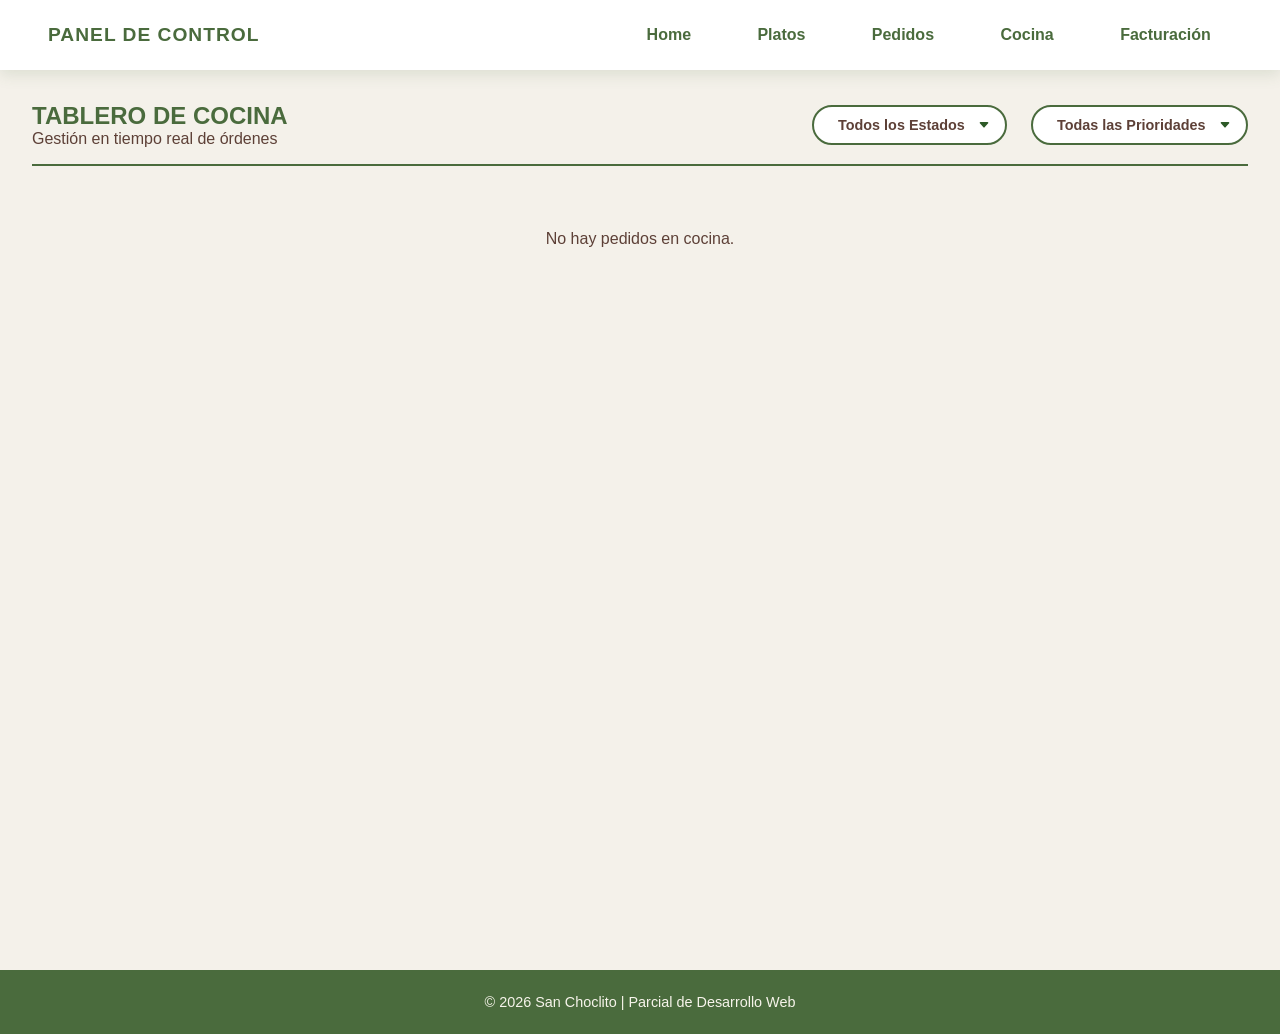
==== cocina.html @ eaddce11 "feat: agregué el modulo 3 de "Cocina"" ====
<!DOCTYPE html>
<html lang="es">
<head>
    <meta charset="UTF-8">
    <meta name="viewport" content="width=device-width, initial-scale=1.0">
    <title>San Choclito - Tablero de Cocina</title>
    <link rel="stylesheet" href="styles.css">
    <link rel="stylesheet" href="styles3.css">
</head>
<body>
    <header class="navbar">
        <div class="brand"><span class="brand-text">Panel de Control</span></div>
        <nav>
            <ul class="nav-links">
                <li><a href="index.html" class="nav-btn">Home</a></li>
                <li><a href="platos.html" class="nav-btn">Platos</a></li>
                <li><a href="pedidos.html" class="nav-btn">Pedidos</a></li>
                <li><a href="cocina.html" class="nav-btn">Cocina</a></li>
                <li><a href="facturacion.html" class="nav-btn">Facturación</a></li>
            </ul>
        </nav>
    </header>

    <main class="cocina-container">
        <section class="tablero-header">
            <div>
                <h2 style="color: var(--color-verde-oscuro);">TABLERO DE COCINA</h2>
                <p style="color: var(--color-marron);">Gestión en tiempo real de órdenes</p>
            </div>
            
            <div class="filtros-cocina">
                <select id="filtroEstado" class="select-custom">
                    <option value="todos">Todos los Estados</option>
                    <option value="Enviado a cocina">Pendientes</option>
                    <option value="En preparación">En preparación</option>
                    <option value="Listo para servir">Listo para servir</option>
                </select>
                
                <select id="filtroPrioridad" class="select-custom">
                    <option value="todos">Todas las Prioridades</option>
                    <option value="Urgente">Urgente</option>
                    <option value="Alta">Alta</option>
                    <option value="Normal">Normal</option>
                </select>
            </div>
        </section>

        <div id="gridCocina" class="grid-pedidos">
            <!-- Las tarjetas se inyectan aquí -->
        </div>
    </main>

    <footer class="main-footer">
        <p>&copy; 2026 San Choclito | Parcial de Desarrollo Web</p>
    </footer>

    <script src="script3.js"></script>
</body>
</html>
---- styles.css ----
/* Paleta de colores basada en el logo de San Choclito */
:root {
    --color-verde-oscuro: #4A6B3D; /* Verde de las hojas/bordes */
    --color-verde-claro: #84A968;
    --color-crema: #F7F4EB; /* Fondo de la imagen */
    --color-maiz: #F4D03F; /* Amarillo del choclo */
    --color-marron: #5D4037; /* Color de las letras y espátula */
    --color-blanco: #FFFFFF;
    --sombra-suave: 0 4px 15px rgba(74, 107, 61, 0.15);
    --transicion: all 0.3s ease;
}

* {
    margin: 0;
    padding: 0;
    box-sizing: border-box;
}

body {
    font-family: 'Segoe UI', Tahoma, Geneva, Verdana, sans-serif;
    background-color: var(--color-crema);
    color: var(--color-marron);
    display: flex;
    flex-direction: column;
    min-height: 100vh;
}

/* ============================
   Navegación Superior Derecha
   ============================ */
.navbar {
    display: flex;
    justify-content: space-between;
    align-items: center;
    padding: 1.5rem 3rem;
    background-color: var(--color-blanco);
    box-shadow: var(--sombra-suave);
    position: sticky;
    top: 0;
    z-index: 100;
}

.brand-text {
    font-weight: 700;
    color: var(--color-verde-oscuro);
    font-size: 1.2rem;
    text-transform: uppercase;
    letter-spacing: 1px;
}

.nav-links {
    display: flex;
    list-style: none;
    gap: 1.5rem;
}

.nav-btn {
    text-decoration: none;
    color: var(--color-verde-oscuro);
    font-weight: 600;
    font-size: 1rem;
    padding: 0.6rem 1.2rem;
    border-radius: 25px;
    transition: var(--transicion);
    border: 2px solid transparent;
}

.nav-btn:hover {
    background-color: var(--color-verde-oscuro);
    color: var(--color-blanco);
    transform: translateY(-2px);
}

/* ============================
   Sección Central (Hero)
   ============================ */
.hero-section {
    flex: 1;
    display: flex;
    justify-content: center;
    align-items: center;
    padding: 2rem;
}

.hero-content {
    text-align: center;
    animation: fadeIn 0.8s ease-out;
}

.image-container {
    margin-bottom: 1.5rem;
}

.hero-image {
    max-width: 350px;
    height: auto;
    /* Un ligero filtro para que resalte contra el fondo crema */
    filter: drop-shadow(0 10px 15px rgba(0,0,0,0.1));
    transition: var(--transicion);
}

.hero-image:hover {
    transform: scale(1.05) rotate(-2deg);
}

.hero-title {
    font-size: 4.5rem;
    color: var(--color-verde-oscuro);
    font-family: 'Arial Rounded MT Bold', 'Segoe UI', sans-serif;
    text-transform: uppercase;
    letter-spacing: 2px;
    margin-bottom: 0.5rem;
    text-shadow: 2px 2px 0px var(--color-verde-claro);
}

.hero-subtitle {
    font-size: 1.5rem;
    color: var(--color-marron);
    font-weight: 500;
    letter-spacing: 1px;
}

/* ============================
   Pie de página
   ============================ */
.main-footer {
    text-align: center;
    padding: 1.5rem;
    background-color: var(--color-verde-oscuro);
    color: var(--color-crema);
    font-size: 0.9rem;
}

/* Animaciones */
@keyframes fadeIn {
    from { opacity: 0; transform: translateY(20px); }
    to { opacity: 1; transform: translateY(0); }
}

/* Responsividad */
@media (max-width: 768px) {
    .navbar {
        flex-direction: column;
        gap: 1rem;
        padding: 1.5rem;
    }
    .nav-links {
        flex-wrap: wrap;
        justify-content: center;
    }
    .hero-title {
        font-size: 3rem;
    }
    .hero-image {
        max-width: 250px;
    }
}
---- styles3.css ----
/* Estilos específicos para el Módulo 3 - San Choclito */

.cocina-container {
    padding: 2rem;
    background-color: #f4f1ea; /* Un tono crema más profesional */
    min-height: 100vh;
}

.tablero-header {
    display: flex;
    justify-content: space-between;
    align-items: center;
    margin-bottom: 2rem;
    border-bottom: 2px solid var(--color-verde-oscuro);
    padding-bottom: 1rem;
}

.grid-pedidos {
    display: grid;
    grid-template-columns: repeat(auto-fill, minmax(350px, 1fr));
    gap: 2rem;
}

/* Tarjeta de Pedido Estilo Comanda */
.card-pedido {
    background-color: #ffffff;
    border-radius: 8px;
    box-shadow: 0 4px 6px rgba(0,0,0,0.1);
    display: flex;
    flex-direction: column;
    border-top: 8px solid var(--color-verde-claro);
}

.card-pedido.urgente {
    border-top-color: #d63031;
    animation: flash 1.5s infinite;
}

/* Sección Superior: Datos del Pedido */
.info-principal {
    padding: 1.2rem;
    background-color: #fafafa;
    border-bottom: 1px dashed #ccc;
}

.pedido-header-row {
    display: flex;
    justify-content: space-between;
    font-weight: bold;
    font-size: 1.1rem;
    color: var(--color-verde-oscuro);
}

.mozo-tag {
    display: block;
    font-size: 0.85rem;
    color: #666;
    margin-top: 5px;
}

/* Sección Central: Lista de Platos */
.lista-platos {
    padding: 1.2rem;
    flex-grow: 1;
}

.item-plato {
    padding-bottom: 1rem;
    margin-bottom: 1rem;
    border-bottom: 1px solid #f0f0f0;
}

.plato-main-info {
    display: flex;
    justify-content: space-between;
    align-items: flex-start;
}

.plato-nombre {
    font-weight: 600;
    color: var(--color-marron);
}

/* Alertas de Cocina (Obs y Alérgenos) */
.alerta-cocina {
    display: block;
    font-size: 0.8rem;
    margin-top: 0.4rem;
    padding: 0.4rem;
    border-radius: 4px;
}

.alerta-alergeno {
    background-color: #fff0f0;
    color: #c0392b;
    border-left: 3px solid #c0392b;
}

.alerta-obs {
    background-color: #fff9e6;
    color: #d35400;
    border-left: 3px solid #d35400;
}

/* Sección de Botones de Plato (Al final de cada plato) */
.controles-plato {
    display: flex;
    gap: 8px;
    margin-top: 0.8rem;
}

.btn-cambio-estado {
    flex: 1;
    padding: 0.5rem;
    border: none;
    border-radius: 4px;
    cursor: pointer;
    font-weight: bold;
    font-size: 0.75rem;
    text-transform: uppercase;
    transition: 0.2s;
}

.btn-preparar { background-color: #eee; color: #333; }
.btn-preparar:hover { background-color: var(--color-maiz); }

.btn-listo { background-color: #e8f5e9; color: #2e7d32; }
.btn-listo:hover { background-color: var(--color-verde-oscuro); color: white; }

/* Sección Inferior: Estado Final */
.footer-card {
    padding: 1.2rem;
    background-color: #f8f9fa;
    border-top: 1px solid #eee;
}

.btn-finalizar-orden {
    width: 100%;
    padding: 0.8rem;
    border: none;
    border-radius: 6px;
    font-weight: bold;
    background-color: var(--color-verde-oscuro);
    color: white;
    cursor: pointer;
}

.btn-finalizar-orden:disabled {
    background-color: #e0e0e0;
    color: #999;
    cursor: not-allowed;
}

@keyframes flash {
    0% { opacity: 1; }
    50% { opacity: 0.7; }
    100% { opacity: 1; }
}

/* Recuperando el estilo de los selectores de filtro */
.filtros-cocina {
    display: flex;
    gap: 1.5rem;
    align-items: center;
}

.select-custom {
    padding: 0.6rem 1.5rem;
    border: 2px solid var(--color-verde-oscuro);
    border-radius: 25px; /* Bordes bien redondeados */
    color: var(--color-marron);
    background-color: var(--color-blanco);
    cursor: pointer;
    font-weight: 600;
    font-size: 0.9rem;
    outline: none;
    transition: all 0.3s ease;
    
    /* Para quitar el diseño por defecto del navegador */
    appearance: none;
    -webkit-appearance: none;
    -moz-appearance: none;
    
    /* Añadiendo una flecha personalizada */
    background-image: url("data:image/svg+xml,%3Csvg xmlns='http://www.w3.org/2000/svg' width='12' height='12' fill='%232d5a27' viewBox='0 0 16 16'%3E%3Cpath d='M7.247 11.14 2.451 5.658C1.885 5.013 2.345 4 3.204 4h9.592a1 1 0 0 1 .753 1.659l-4.796 5.48a1 1 0 0 1-1.506 0z'/%3E%3C/svg%3E");
    background-repeat: no-repeat;
    background-position: calc(100% - 15px) center;
    padding-right: 40px; 
}

.select-custom:hover {
    border-color: var(--color-verde-claro);
    box-shadow: 0 2px 8px rgba(0,0,0,0.1);
    transform: translateY(-1px);
}

.select-custom:focus {
    border-color: var(--color-maiz);
    box-shadow: 0 0 0 3px rgba(196, 181, 121, 0.2);
}
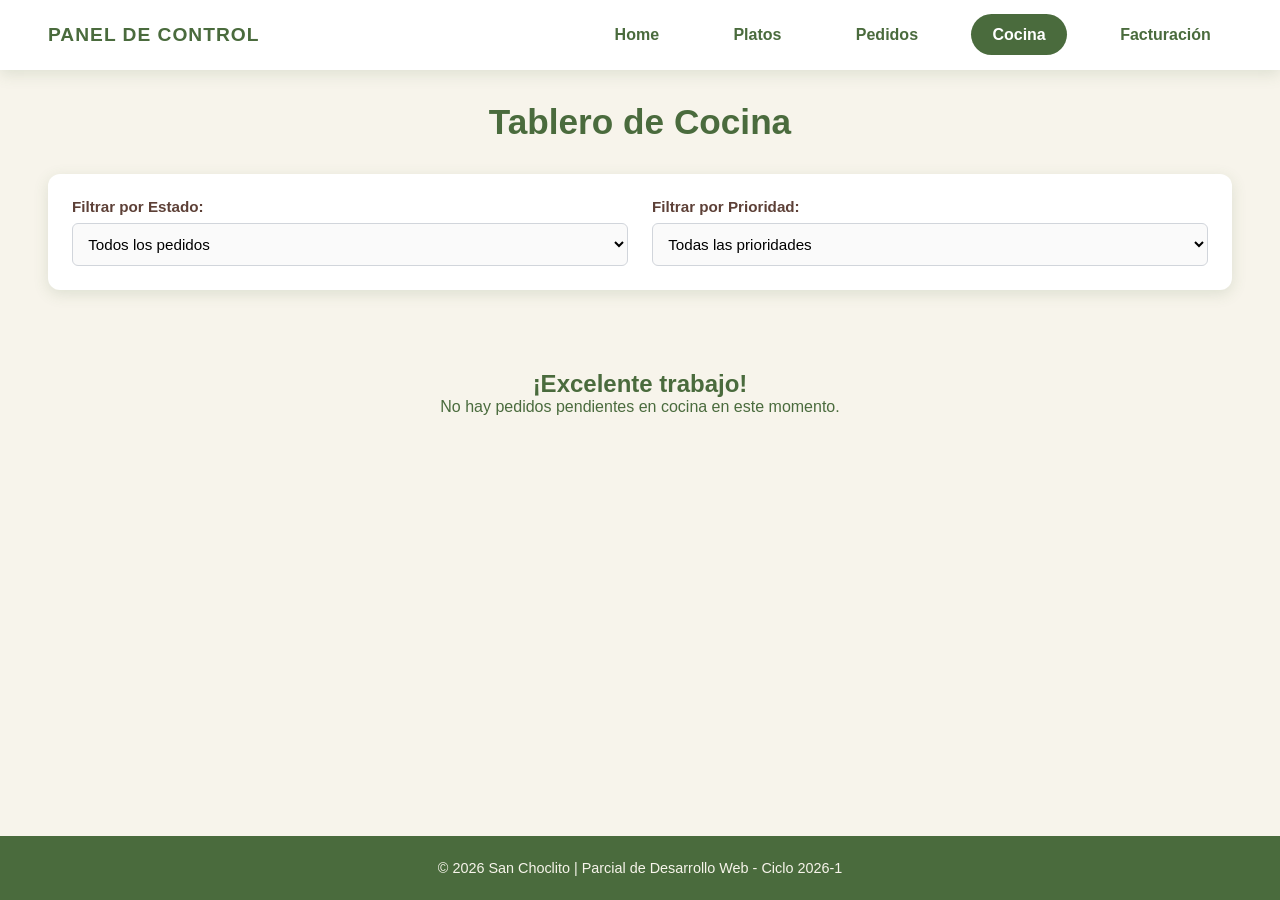
==== commit 40bba27f: "feat: Corregí el Módulo de "Cocina"" ====
--- a/cocina.html
+++ b/cocina.html
@@ -4,54 +4,61 @@
     <meta charset="UTF-8">
     <meta name="viewport" content="width=device-width, initial-scale=1.0">
     <title>San Choclito - Tablero de Cocina</title>
-    <link rel="stylesheet" href="styles.css">
     <link rel="stylesheet" href="styles3.css">
 </head>
 <body>
     <header class="navbar">
-        <div class="brand"><span class="brand-text">Panel de Control</span></div>
+        <div class="brand">
+            <span class="brand-text">Panel de Control</span>
+        </div>
         <nav>
             <ul class="nav-links">
                 <li><a href="index.html" class="nav-btn">Home</a></li>
                 <li><a href="platos.html" class="nav-btn">Platos</a></li>
                 <li><a href="pedidos.html" class="nav-btn">Pedidos</a></li>
-                <li><a href="cocina.html" class="nav-btn">Cocina</a></li>
+                <li><a href="cocina.html" class="nav-btn active">Cocina</a></li>
                 <li><a href="facturacion.html" class="nav-btn">Facturación</a></li>
             </ul>
         </nav>
     </header>
 
-    <main class="cocina-container">
-        <section class="tablero-header">
-            <div>
-                <h2 style="color: var(--color-verde-oscuro);">TABLERO DE COCINA</h2>
-                <p style="color: var(--color-marron);">Gestión en tiempo real de órdenes</p>
+    <main class="modulo-container">
+        <h1 class="modulo-titulo">Tablero de Cocina</h1>
+
+        <div class="filtros-container card-panel">
+            <div class="form-group-row">
+                <div class="form-group">
+                    <label for="filtroEstado">Filtrar por Estado:</label>
+                    <select id="filtroEstado">
+                        <option value="todos">Todos los pedidos</option>
+                        <option value="Enviado a cocina">Pendiente</option>
+                        <option value="En preparación">En preparación</option>
+                        <option value="Listo para servir">Listo para servir</option>
+                    </select>
+                </div>
+                <div class="form-group">
+                    <label for="filtroPrioridad">Filtrar por Prioridad:</label>
+                    <select id="filtroPrioridad">
+                        <option value="">Todas las prioridades</option>
+                        <option value="Normal">Normal</option>
+                        <option value="Alta">Alta</option>
+                        <option value="Urgente">Urgente</option>
+                    </select>
+                </div>
             </div>
-            
-            <div class="filtros-cocina">
-                <select id="filtroEstado" class="select-custom">
-                    <option value="todos">Todos los Estados</option>
-                    <option value="Enviado a cocina">Pendientes</option>
-                    <option value="En preparación">En preparación</option>
-                    <option value="Listo para servir">Listo para servir</option>
-                </select>
-                
-                <select id="filtroPrioridad" class="select-custom">
-                    <option value="todos">Todas las Prioridades</option>
-                    <option value="Urgente">Urgente</option>
-                    <option value="Alta">Alta</option>
-                    <option value="Normal">Normal</option>
-                </select>
+        </div>
+
+        <div id="noOrders" class="oculto" style="text-align: center; padding: 3rem; color: var(--color-verde-oscuro);">
+            <h2>¡Excelente trabajo!</h2>
+            <p>No hay pedidos pendientes en cocina en este momento.</p>
+        </div>
+
+        <div id="contenedor-tickets" class="tickets-grid">
             </div>
-        </section>
-
-        <div id="gridCocina" class="grid-pedidos">
-            <!-- Las tarjetas se inyectan aquí -->
-        </div>
     </main>
 
     <footer class="main-footer">
-        <p>&copy; 2026 San Choclito | Parcial de Desarrollo Web</p>
+        <p>&copy; 2026 San Choclito | Parcial de Desarrollo Web - Ciclo 2026-1</p>
     </footer>
 
     <script src="script3.js"></script>
--- a/styles3.css
+++ b/styles3.css
@@ -1,200 +1,277 @@
-/* Estilos específicos para el Módulo 3 - San Choclito */
-
-.cocina-container {
-    padding: 2rem;
-    background-color: #f4f1ea; /* Un tono crema más profesional */
+/* --- CORRECCIONES PARA ALINEACIÓN GLOBAL --- */
+html {
+    /* Mantener solo overflow-y evita el salto sin desalinear el flexbox */
+    overflow-y: scroll; 
+}
+
+* {
+    margin: 0;
+    padding: 0;
+    box-sizing: border-box;
+}
+
+:root {
+    --color-verde-oscuro: #4A6B3D; 
+    --color-verde-claro: #84A968;
+    --color-crema: #F7F4EB; 
+    --color-maiz: #F4D03F; 
+    --color-marron: #5D4037; 
+    --color-blanco: #FFFFFF;
+    --sombra-suave: 0 4px 15px rgba(74, 107, 61, 0.15);
+    --transicion: all 0.3s ease;
+    
+    /* Colores de Alertas para Cocina */
+    --color-urgente: #e74c3c;
+    --color-alergia: #d35400;
+}
+
+body {
+    font-family: 'Segoe UI', Tahoma, Geneva, Verdana, sans-serif;
+    background-color: var(--color-crema);
+    color: var(--color-marron);
+    display: flex;
+    flex-direction: column;
     min-height: 100vh;
 }
 
-.tablero-header {
+/* --- 2. BARRA DE NAVEGACIÓN (AJUSTE DE POSICIÓN) --- */
+.navbar {
     display: flex;
     justify-content: space-between;
     align-items: center;
+    /* Ajustado a 3rem en los lados para que "PANEL DE CONTROL" 
+       no se mueva a la izquierda respecto a Pedidos/Platos */
+    padding: 1.5rem 3rem; 
+    background-color: var(--color-blanco);
+    box-shadow: var(--sombra-suave);
+    position: sticky;
+    top: 0;
+    z-index: 100;
+    width: 100%;
+    flex-wrap: nowrap; 
+}
+
+.brand-text {
+    font-weight: 700;
+    color: var(--color-verde-oscuro);
+    font-size: 1.2rem;
+    text-transform: uppercase;
+    letter-spacing: 1px; 
+    white-space: nowrap;
+    /* Eliminado el flex: 0 0 auto que causaba desalineación */
+}
+
+.nav-links {
+    display: flex;
+    /* Mantenemos 2rem pero asegúrate que en el HTML no haya espacios extra */
+    gap: 2rem; 
+    align-items: center;
+    list-style: none;
+    margin: 0;
+    padding: 0;
+}
+
+.nav-btn {
+    text-decoration: none;
+    color: var(--color-verde-oscuro);
+    font-weight: 600;
+    font-size: 1rem;
+    padding: 0.6rem 1.2rem;
+    border-radius: 25px;
+    transition: var(--transicion);
+    border: 2px solid transparent;
+}
+
+.nav-btn:hover, .nav-btn.active {
+    background-color: var(--color-verde-oscuro);
+    color: var(--color-blanco);
+}
+
+/* --- 3. CONTENEDOR Y TÍTULO (Sincronizado con Platos) --- */
+.modulo-container {
+    flex: 1;
+    padding: 2rem 3rem; /* El 3rem lateral es sagrado para que todo cuadre */
+    max-width: 1400px;
+    margin: 0 auto;
+    width: 100%;
+}
+
+.modulo-titulo {
+    color: var(--color-verde-oscuro);
     margin-bottom: 2rem;
-    border-bottom: 2px solid var(--color-verde-oscuro);
-    padding-bottom: 1rem;
-}
-
-.grid-pedidos {
+    text-align: center;
+    font-size: 2.2rem;
+    /* Sombra color crema exacta de Platos para que la letra no se vea distinta */
+    text-shadow: 1px 1px 0px var(--color-crema); 
+}
+
+/* Filtros */
+.card-panel {
+    background-color: var(--color-blanco);
+    padding: 1.5rem;
+    border-radius: 12px;
+    box-shadow: var(--sombra-suave);
+    margin-bottom: 2rem;
+}
+
+.form-group-row { display: flex; gap: 1.5rem; }
+.form-group { flex: 1; }
+label { display: block; margin-bottom: 0.5rem; font-weight: 600; font-size: 0.95rem; }
+select {
+    width: 100%; padding: 0.7rem; border: 1px solid #d1d5db;
+    border-radius: 6px; font-family: inherit; font-size: 0.95rem;
+    background-color: #fafafa;
+}
+select:focus { outline: none; border-color: var(--color-verde-claro); }
+
+/* GRID DE TICKETS DE COCINA */
+.tickets-grid {
     display: grid;
-    grid-template-columns: repeat(auto-fill, minmax(350px, 1fr));
-    gap: 2rem;
-}
-
-/* Tarjeta de Pedido Estilo Comanda */
-.card-pedido {
-    background-color: #ffffff;
-    border-radius: 8px;
-    box-shadow: 0 4px 6px rgba(0,0,0,0.1);
+    grid-template-columns: repeat(auto-fill, minmax(320px, 1fr));
+    gap: 1.5rem;
+}
+
+.ticket {
+    background: var(--color-blanco);
+    border-radius: 10px;
+    box-shadow: 0 4px 10px rgba(0,0,0,0.08);
+    overflow: hidden;
     display: flex;
     flex-direction: column;
-    border-top: 8px solid var(--color-verde-claro);
-}
-
-.card-pedido.urgente {
-    border-top-color: #d63031;
-    animation: flash 1.5s infinite;
-}
-
-/* Sección Superior: Datos del Pedido */
-.info-principal {
-    padding: 1.2rem;
+    border-top: 6px solid var(--color-verde-oscuro);
+    transition: var(--transicion);
+}
+
+.ticket:hover { transform: translateY(-3px); box-shadow: 0 8px 15px rgba(0,0,0,0.1); }
+
+/* Tickets Urgentes */
+.ticket.prioridad-urgente { border-top-color: var(--color-urgente); }
+.urgente-alerta {
+    background-color: #fdeaea; color: var(--color-urgente);
+    padding: 0.5rem; font-size: 0.85rem; font-weight: bold;
+    text-align: center; border-bottom: 1px solid #fadbd8;
+}
+
+.ticket-header {
+    padding: 1rem;
     background-color: #fafafa;
     border-bottom: 1px dashed #ccc;
-}
-
-.pedido-header-row {
     display: flex;
     justify-content: space-between;
-    font-weight: bold;
-    font-size: 1.1rem;
-    color: var(--color-verde-oscuro);
-}
-
-.mozo-tag {
-    display: block;
+    align-items: center;
+}
+
+.ticket-header h3 { color: var(--color-marron); font-size: 1.2rem; }
+.mesa-badge {
+    background-color: var(--color-maiz); color: var(--color-marron);
+    padding: 0.3rem 0.8rem; border-radius: 20px; font-weight: bold; font-size: 0.9rem;
+}
+
+.ticket-info {
+    padding: 0.8rem 1rem;
     font-size: 0.85rem;
-    color: #666;
+    color: #555;
+    background-color: var(--color-blanco);
+    border-bottom: 1px solid #eee;
+    display: grid;
+    grid-template-columns: 1fr 1fr;
+    gap: 0.5rem;
+}
+
+.ticket-body { padding: 1rem; flex: 1; }
+
+.platos-lista { list-style: none; }
+.plato-item {
+    padding: 0.8rem 0;
+    border-bottom: 1px solid #f0f0f0;
+}
+.plato-item:last-child { border-bottom: none; }
+
+.plato-header {
+    display: flex; justify-content: space-between;
+    font-weight: 600; color: var(--color-marron); font-size: 1rem;
+}
+.plato-cant { background: var(--color-verde-oscuro); color: white; padding: 0.1rem 0.5rem; border-radius: 4px; }
+
+.plato-obs { font-size: 0.85rem; color: #555; font-style: italic; margin-top: 0.3rem; }
+.plato-alergenos {
+    font-size: 0.8rem; color: var(--color-alergia); font-weight: bold;
+    margin-top: 0.3rem; display: flex; align-items: center; gap: 0.3rem;
+}
+
+.ticket-footer {
+    padding: 1rem; background-color: #fafafa; border-top: 1px dashed #ccc;
+    display: flex; flex-direction: column; gap: 0.8rem;
+}
+
+/* Botones Cocina */
+.btn-accion {
+    width: 100%; padding: 0.8rem; border: none; border-radius: 6px;
+    font-weight: bold; font-size: 1rem; cursor: pointer; transition: var(--transicion);
+}
+.btn-preparar { background-color: var(--color-maiz); color: var(--color-marron); }
+.btn-preparar:hover { background-color: #e5c02a; }
+
+.btn-listo { background-color: var(--color-verde-claro); color: var(--color-blanco); }
+.btn-listo:hover { background-color: var(--color-verde-oscuro); }
+
+.badge-estado {
+    text-align: center; font-size: 0.85rem; font-weight: bold;
+    padding: 0.3rem; border-radius: 4px;
+}
+.estado-enviado { background-color: #e2e8f0; color: #475569; }
+.estado-preparacion { background-color: #fef08a; color: #854d0e; }
+.estado-listo { background-color: #dcfce7; color: #166534; } 
+
+.oculto { display: none !important; }
+
+.main-footer { text-align: center; padding: 1.5rem; background-color: var(--color-verde-oscuro); color: var(--color-crema); font-size: 0.9rem; }
+
+/* Estilos para el estado individual de platos */
+.plato-control-estado {
     margin-top: 5px;
 }
 
-/* Sección Central: Lista de Platos */
-.lista-platos {
-    padding: 1.2rem;
-    flex-grow: 1;
-}
-
-.item-plato {
-    padding-bottom: 1rem;
-    margin-bottom: 1rem;
-    border-bottom: 1px solid #f0f0f0;
-}
-
-.plato-main-info {
-    display: flex;
-    justify-content: space-between;
-    align-items: flex-start;
-}
-
-.plato-nombre {
-    font-weight: 600;
-    color: var(--color-marron);
-}
-
-/* Alertas de Cocina (Obs y Alérgenos) */
-.alerta-cocina {
-    display: block;
-    font-size: 0.8rem;
-    margin-top: 0.4rem;
-    padding: 0.4rem;
+.select-plato-estado {
+    width: auto;
+    padding: 3px 8px;
+    font-size: 0.75rem;
     border-radius: 4px;
-}
-
-.alerta-alergeno {
-    background-color: #fff0f0;
-    color: #c0392b;
-    border-left: 3px solid #c0392b;
-}
-
-.alerta-obs {
-    background-color: #fff9e6;
-    color: #d35400;
-    border-left: 3px solid #d35400;
-}
-
-/* Sección de Botones de Plato (Al final de cada plato) */
-.controles-plato {
-    display: flex;
-    gap: 8px;
-    margin-top: 0.8rem;
-}
-
-.btn-cambio-estado {
-    flex: 1;
-    padding: 0.5rem;
-    border: none;
-    border-radius: 4px;
-    cursor: pointer;
-    font-weight: bold;
-    font-size: 0.75rem;
-    text-transform: uppercase;
-    transition: 0.2s;
-}
-
-.btn-preparar { background-color: #eee; color: #333; }
-.btn-preparar:hover { background-color: var(--color-maiz); }
-
-.btn-listo { background-color: #e8f5e9; color: #2e7d32; }
-.btn-listo:hover { background-color: var(--color-verde-oscuro); color: white; }
-
-/* Sección Inferior: Estado Final */
-.footer-card {
-    padding: 1.2rem;
-    background-color: #f8f9fa;
-    border-top: 1px solid #eee;
-}
-
-.btn-finalizar-orden {
-    width: 100%;
-    padding: 0.8rem;
-    border: none;
-    border-radius: 6px;
-    font-weight: bold;
-    background-color: var(--color-verde-oscuro);
-    color: white;
-    cursor: pointer;
-}
-
-.btn-finalizar-orden:disabled {
-    background-color: #e0e0e0;
-    color: #999;
-    cursor: not-allowed;
-}
-
-@keyframes flash {
-    0% { opacity: 1; }
-    50% { opacity: 0.7; }
-    100% { opacity: 1; }
-}
-
-/* Recuperando el estilo de los selectores de filtro */
-.filtros-cocina {
-    display: flex;
-    gap: 1.5rem;
-    align-items: center;
-}
-
-.select-custom {
-    padding: 0.6rem 1.5rem;
-    border: 2px solid var(--color-verde-oscuro);
-    border-radius: 25px; /* Bordes bien redondeados */
-    color: var(--color-marron);
-    background-color: var(--color-blanco);
+    border: 1px solid #ddd;
     cursor: pointer;
     font-weight: 600;
-    font-size: 0.9rem;
-    outline: none;
-    transition: all 0.3s ease;
-    
-    /* Para quitar el diseño por defecto del navegador */
-    appearance: none;
-    -webkit-appearance: none;
-    -moz-appearance: none;
-    
-    /* Añadiendo una flecha personalizada */
-    background-image: url("data:image/svg+xml,%3Csvg xmlns='http://www.w3.org/2000/svg' width='12' height='12' fill='%232d5a27' viewBox='0 0 16 16'%3E%3Cpath d='M7.247 11.14 2.451 5.658C1.885 5.013 2.345 4 3.204 4h9.592a1 1 0 0 1 .753 1.659l-4.796 5.48a1 1 0 0 1-1.506 0z'/%3E%3C/svg%3E");
-    background-repeat: no-repeat;
-    background-position: calc(100% - 15px) center;
-    padding-right: 40px; 
-}
-
-.select-custom:hover {
-    border-color: var(--color-verde-claro);
-    box-shadow: 0 2px 8px rgba(0,0,0,0.1);
-    transform: translateY(-1px);
-}
-
-.select-custom:focus {
-    border-color: var(--color-maiz);
-    box-shadow: 0 0 0 3px rgba(196, 181, 121, 0.2);
+}
+
+/* Colores dinámicos para los platos */
+.select-plato-estado.pendiente { background-color: #f1f5f9; color: #64748b; }
+.select-plato-estado.en-preparación { background-color: #fef9c3; color: #854d0e; border-color: #fde047; }
+.select-plato-estado.listo { background-color: #dcfce7; color: #15803d; border-color: #86efac; }
+
+/* Para que el texto del plato se vea mejor con el select abajo */
+.plato-item {
+    display: flex;
+    flex-direction: column;
+    gap: 2px;
+}
+
+/* --- AJUSTE PARA QUE SE VEA IGUAL A PLATOS --- */
+/* Solo se activa si la ventana es menor a 1024px */
+@media (max-width: 1024px) {
+    .navbar {
+        flex-direction: column;
+        padding: 1.5rem 1rem;
+        gap: 1rem;
+    }
+
+    .brand-text {
+        text-align: center;
+        width: 100%;
+        font-size: 1.2rem; /* Se mantiene igual que en platos */
+    }
+
+    .nav-links {
+        justify-content: center;
+        width: 100%;
+        gap: 0.8rem;
+    }
 }
